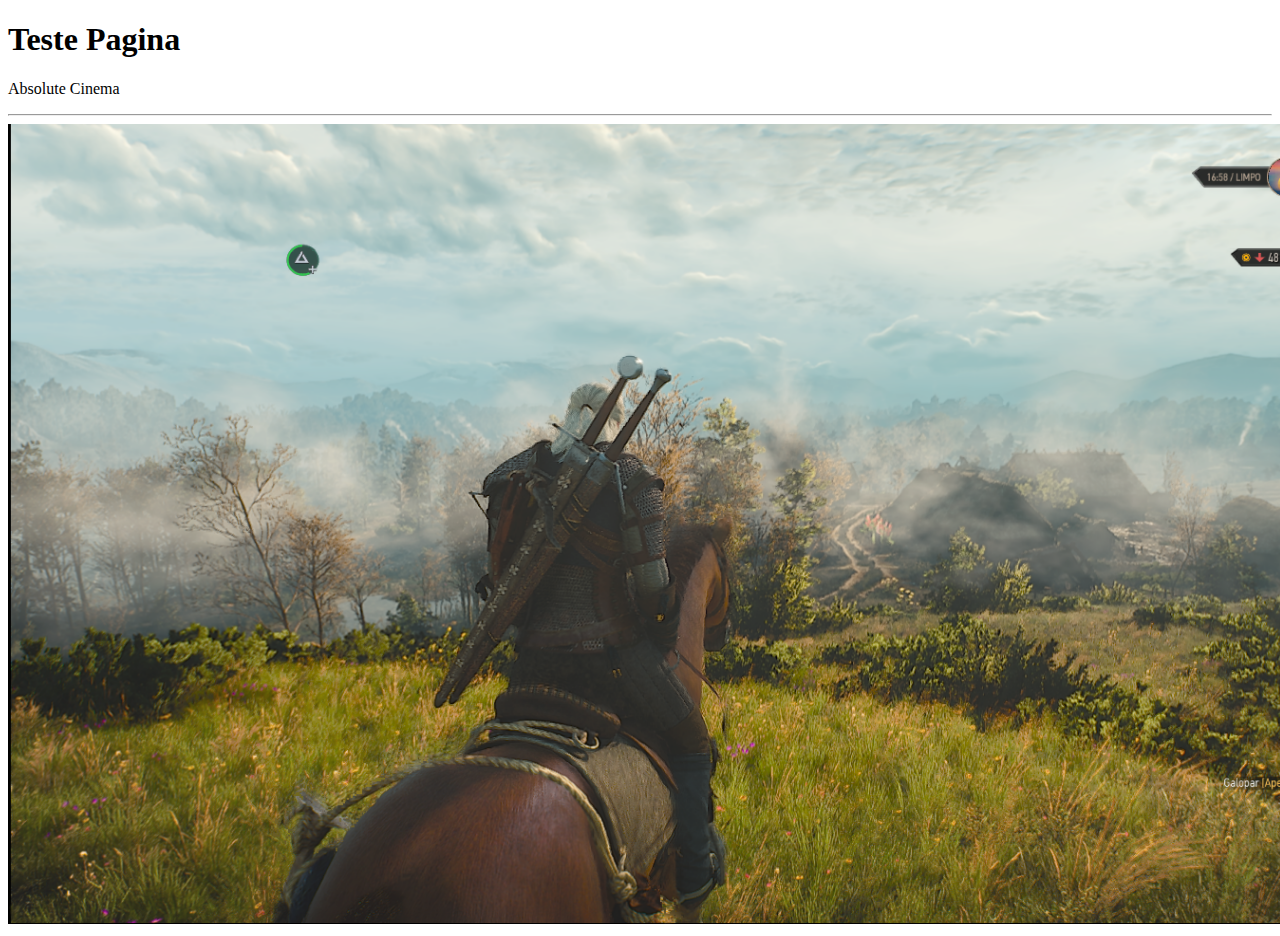
==== HTML/index.html @ ba50a462 "alteraçao Dinamica 2" ====
<!DOCTYPE html>
<html lang="pt-br">
<head>
    <meta charset="UTF-8">
    <meta name="viewport" 
    content="width=device-width, initial-scale=1.0">
    <link rel="shortcut icon" type="image/x-icon" href="../imagens/icon.ico">
    
    <title>Teste Pagina</title>
</head>
<body>

<h1>Teste Pagina</h1>
<p>Absolute Cinema</p>
<hr>
<img src= "../imagens/imagem2.png" width = "1500" height = "800">
</body>
</html>
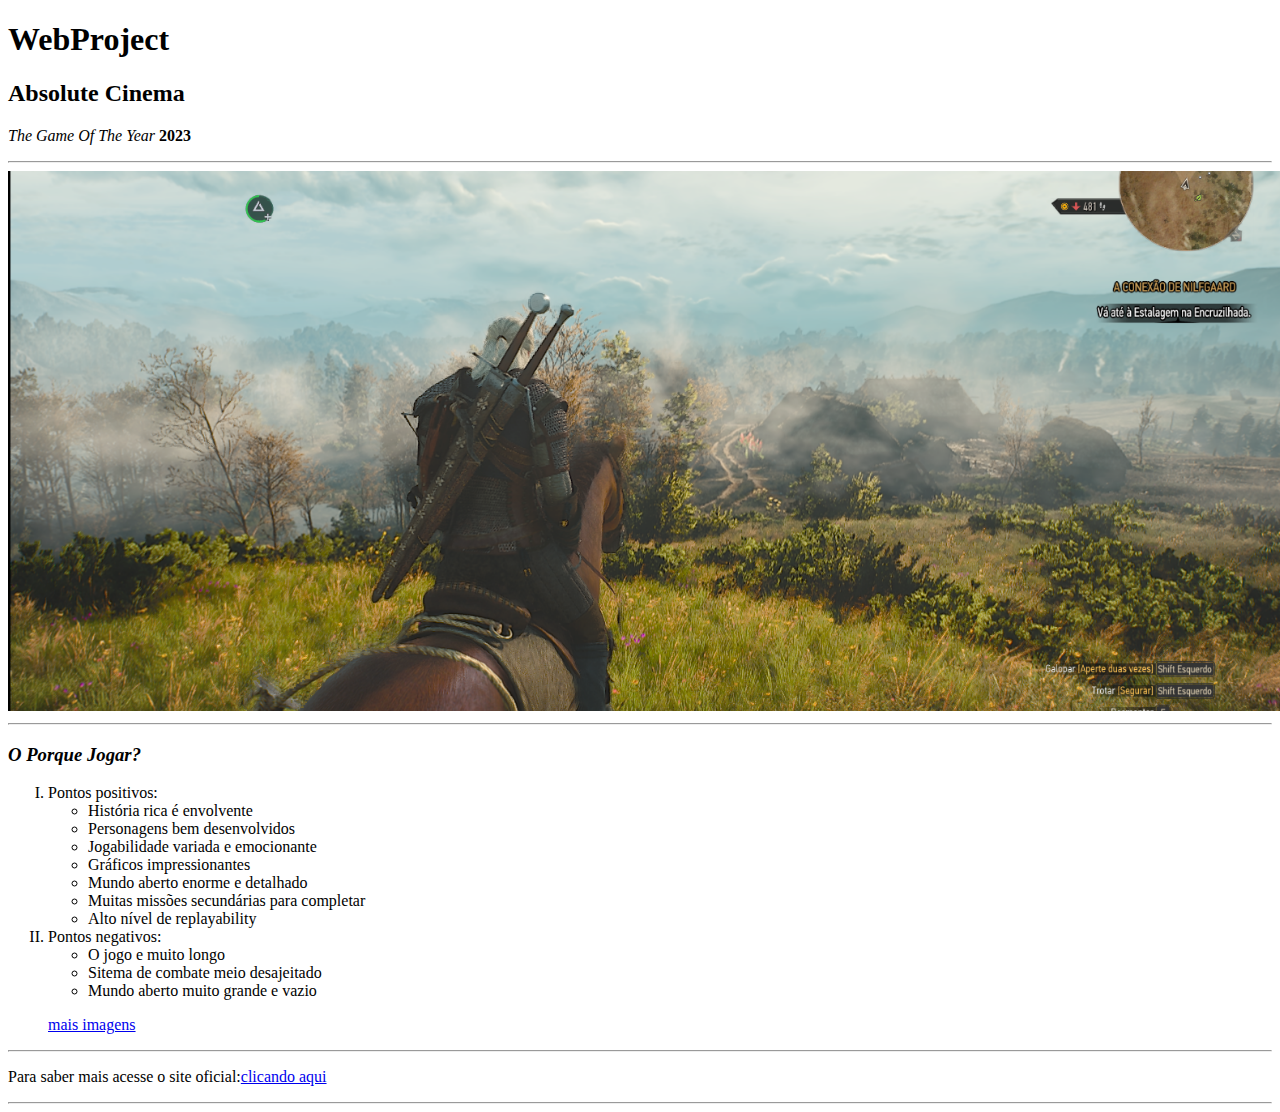
==== commit a57b37b8: "codigo com o com as provaveis priximas 5 atividades" ====
--- a/HTML/index.html
+++ b/HTML/index.html
@@ -6,13 +6,47 @@
     content="width=device-width, initial-scale=1.0">
     <link rel="shortcut icon" type="image/x-icon" href="../imagens/icon.ico">
     
-    <title>Teste Pagina</title>
+    <title>WebProject</title>
+    <style>
+        .img{
+            width: 100vw;
+            height: 60vh;
+            object-fit: cover;
+        }
+    </style>
 </head>
 <body>
 
-<h1>Teste Pagina</h1>
-<p>Absolute Cinema</p>
+<h1>WebProject</h1>
+<h2>Absolute Cinema</h2>
+<p><i>The Game Of The Year</i> <b>2023</b></p>
 <hr>
-<img src= "../imagens/imagem2.png" width = "1500" height = "800">
+
+<img src= "../imagens/imagem2.png" class="img">
+<hr>
+<h3><i>O Porque Jogar?</i></h3>
+<ol type = "I">
+    <li>Pontos positivos:</li>
+    <ul type =  "a">
+        <li>História rica é envolvente</li>
+        <li>Personagens bem desenvolvidos</li>
+        <li>Jogabilidade variada e emocionante</li>
+        <li>Gráficos impressionantes</li>
+        <li>Mundo aberto enorme e detalhado</li>
+        <li>Muitas missões secundárias para completar</li>
+        <li>Alto nível de replayability</li> 
+    </ul>
+    <li>Pontos negativos:</li>
+    <ul type="a">
+        <li>O jogo e muito longo</li>
+        <li>Sitema de combate meio desajeitado </li>
+        <li>Mundo aberto muito grande e vazio</li>
+    </ul>
+   <p><a href="pagina2.html">mais imagens</a></p>
+</ol>
+<hr>
+<p>Para saber mais acesse o site oficial:<a href="https://www.thewitcher.com/us/pt-br/witcher3" 
+    target="_blank" rel="nofollow">clicando aqui</a></p>
+<hr>
 </body>
 </html>
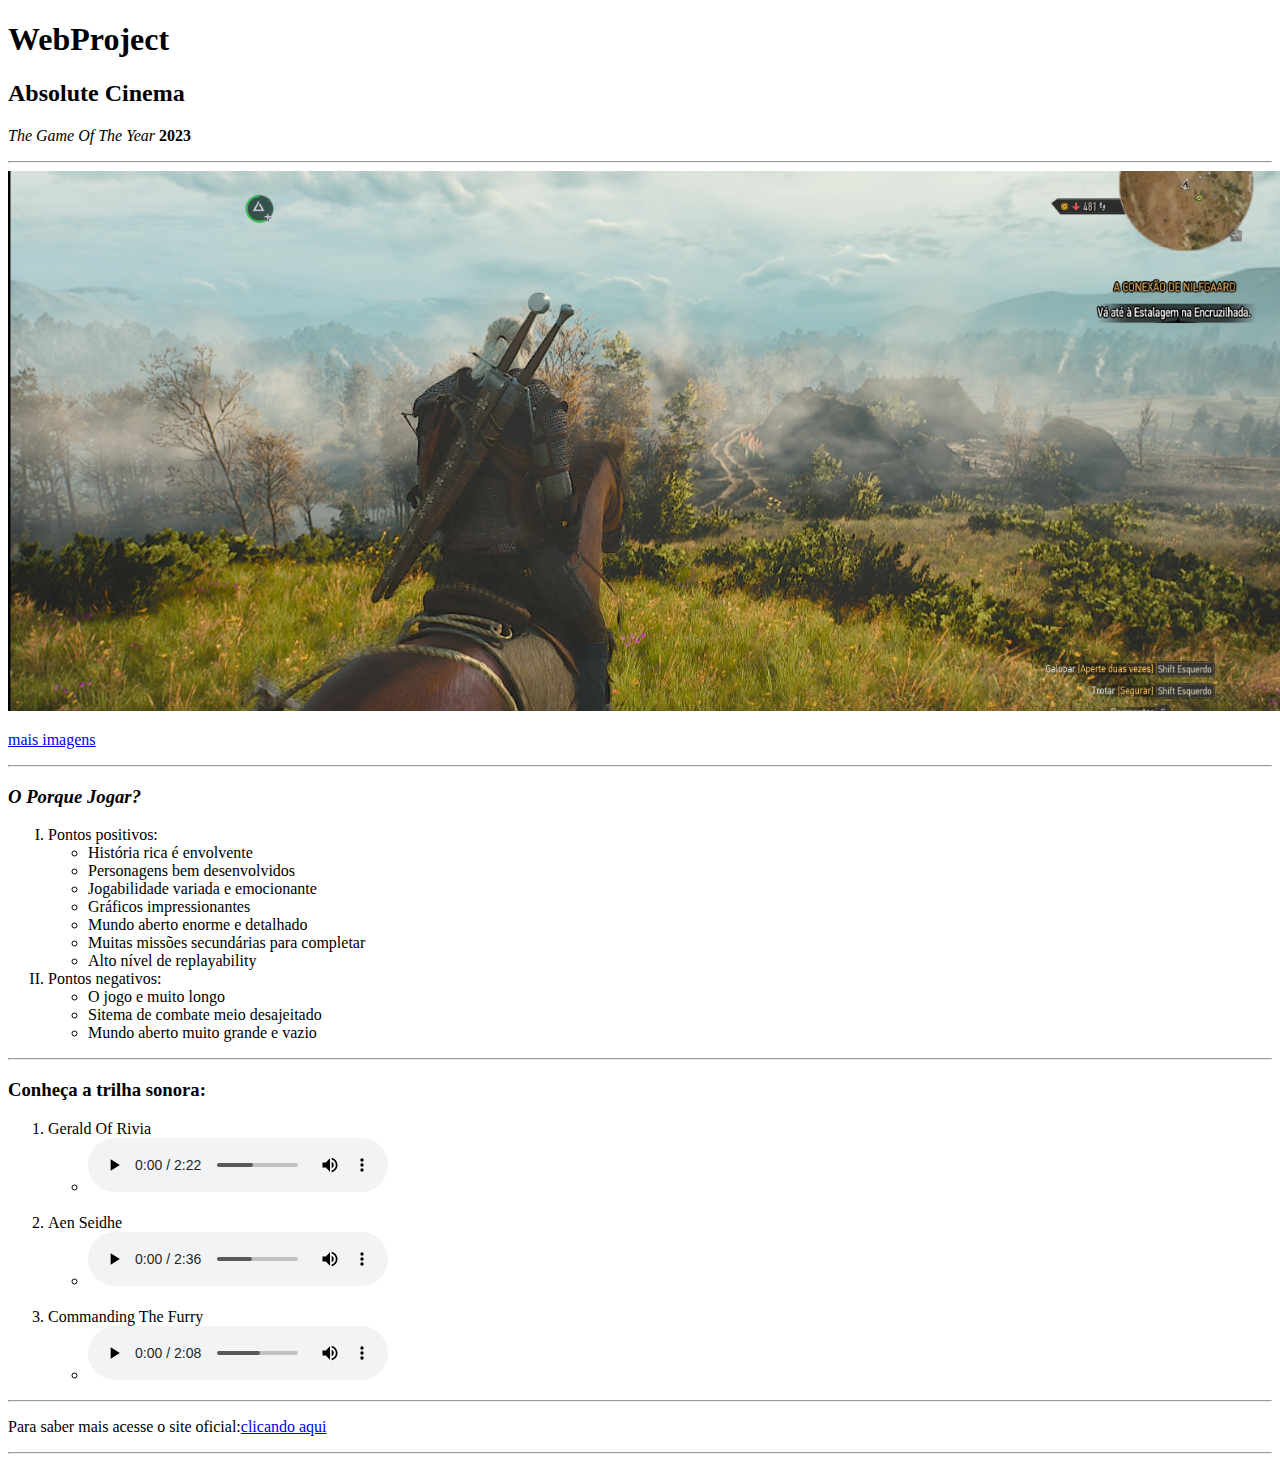
==== commit 80c69bc0: "midia adicionada" ====
--- a/HTML/index.html
+++ b/HTML/index.html
@@ -23,6 +23,7 @@
 <hr>
 
 <img src= "../imagens/imagem2.png" class="img">
+<p><a href="pagina2.html">mais imagens</a></p>
 <hr>
 <h3><i>O Porque Jogar?</i></h3>
 <ol type = "I">
@@ -41,8 +42,26 @@
         <li>O jogo e muito longo</li>
         <li>Sitema de combate meio desajeitado </li>
         <li>Mundo aberto muito grande e vazio</li>
-    </ul>
-   <p><a href="pagina2.html">mais imagens</a></p>
+    </ul>  
+</ol>
+<hr>
+<h3>Conheça a trilha sonora:</h3>
+<ol>
+    <li>Gerald Of Rivia</li>
+        <ul type = "a">
+            <li><audio src="../audio/Geralt of Rivia.mp3" controls autoplay></audio></li>
+        </ul>
+        <br>
+        <li>Aen Seidhe</li>
+        <ul type = "a">
+            <li><audio src="../audio/Aen Seidhe.mp3" controls autoplay></audio></li>
+        </ul>
+        <br>
+        <li>Commanding The Furry</li>
+        <ul type = "a">
+            <li><audio src="../audio/Commanding The Fury.mp3" controls autoplay></audio></li>
+        </li>
+        
 </ol>
 <hr>
 <p>Para saber mais acesse o site oficial:<a href="https://www.thewitcher.com/us/pt-br/witcher3" 
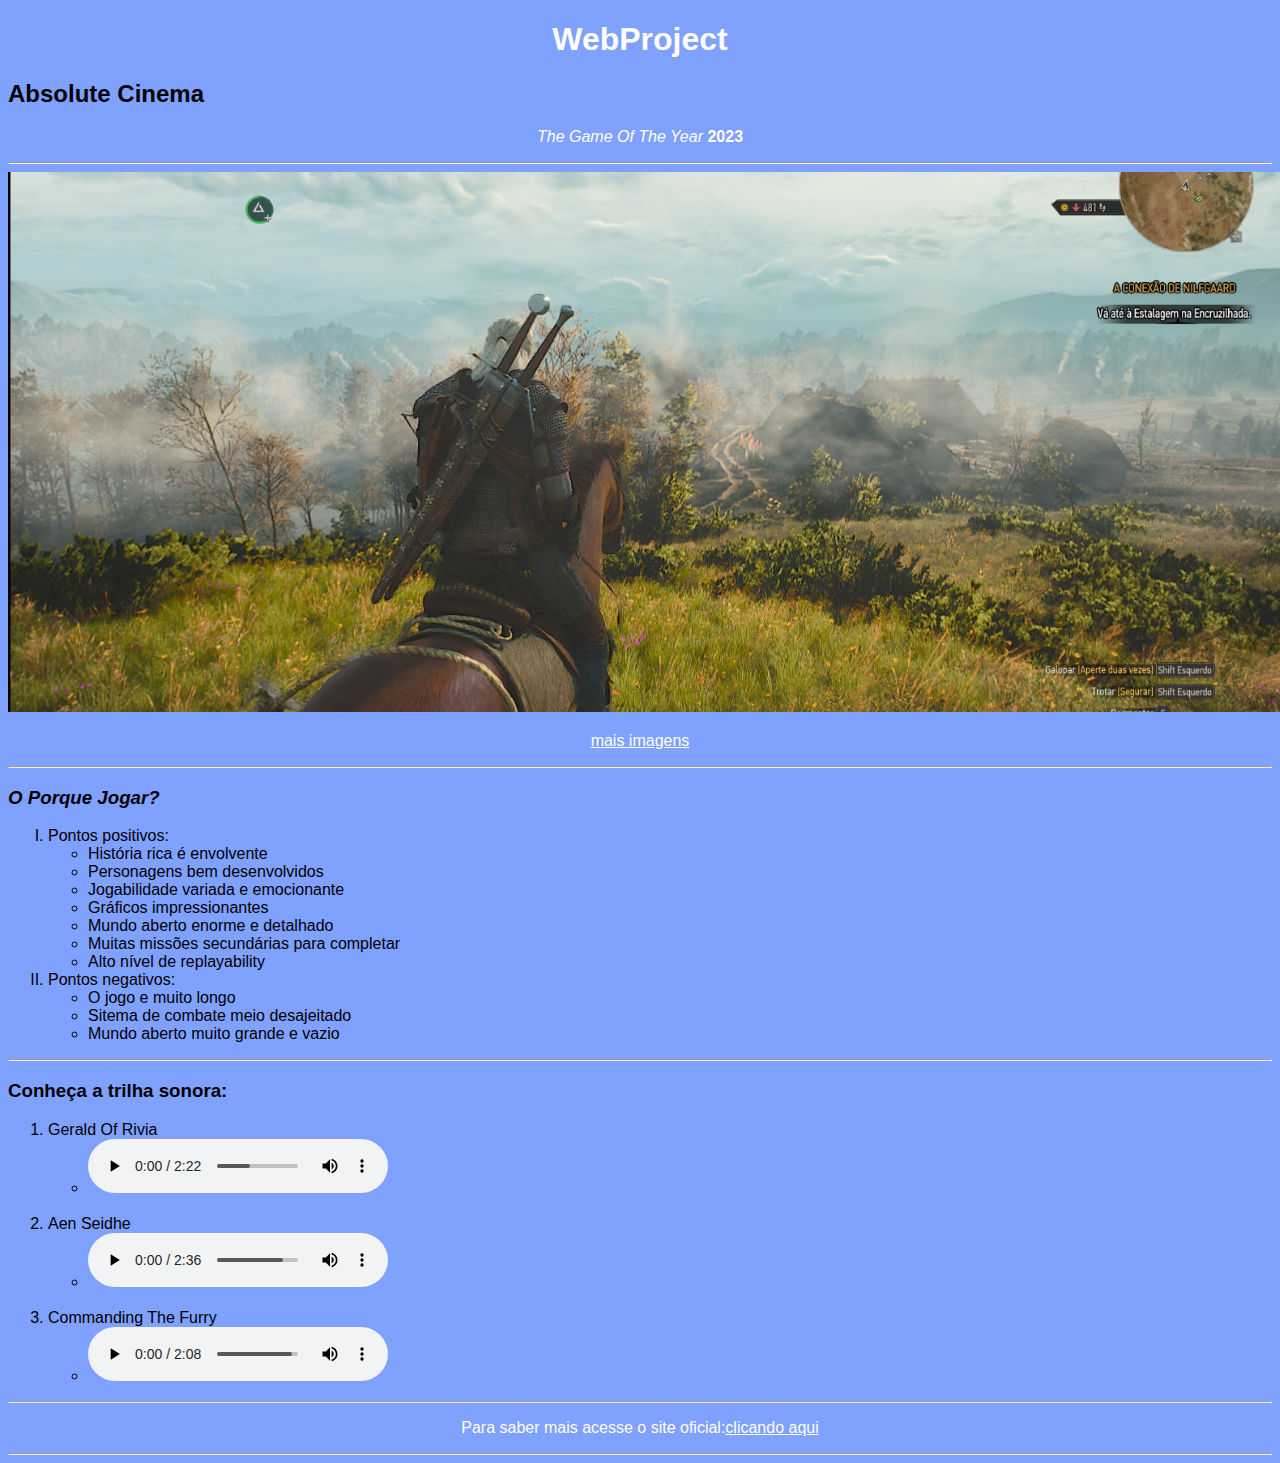
==== commit a16ba964: "video e Css" ====
--- a/HTML/index.html
+++ b/HTML/index.html
@@ -14,8 +14,9 @@
             object-fit: cover;
         }
     </style>
+<link rel="stylesheet" href="index.css">
 </head>
-<body>
+<body >
 
 <h1>WebProject</h1>
 <h2>Absolute Cinema</h2>
--- a/HTML/index.css
+++ b/HTML/index.css
@@ -0,0 +1,18 @@
+@charset "UTF-8";
+
+body {
+    background-color: rgb(127, 161, 255);
+    font-family: Arial, "Helvetica Neue", Helvetica, sans-serif;
+}
+h1 {
+    color: rgb(255, 255, 255);
+    text-align: center;
+}
+p {
+    color: rgb(255, 255, 255);
+    text-align: center;
+}
+a {
+    color: rgb(255, 255, 255);
+    text-align: center;
+}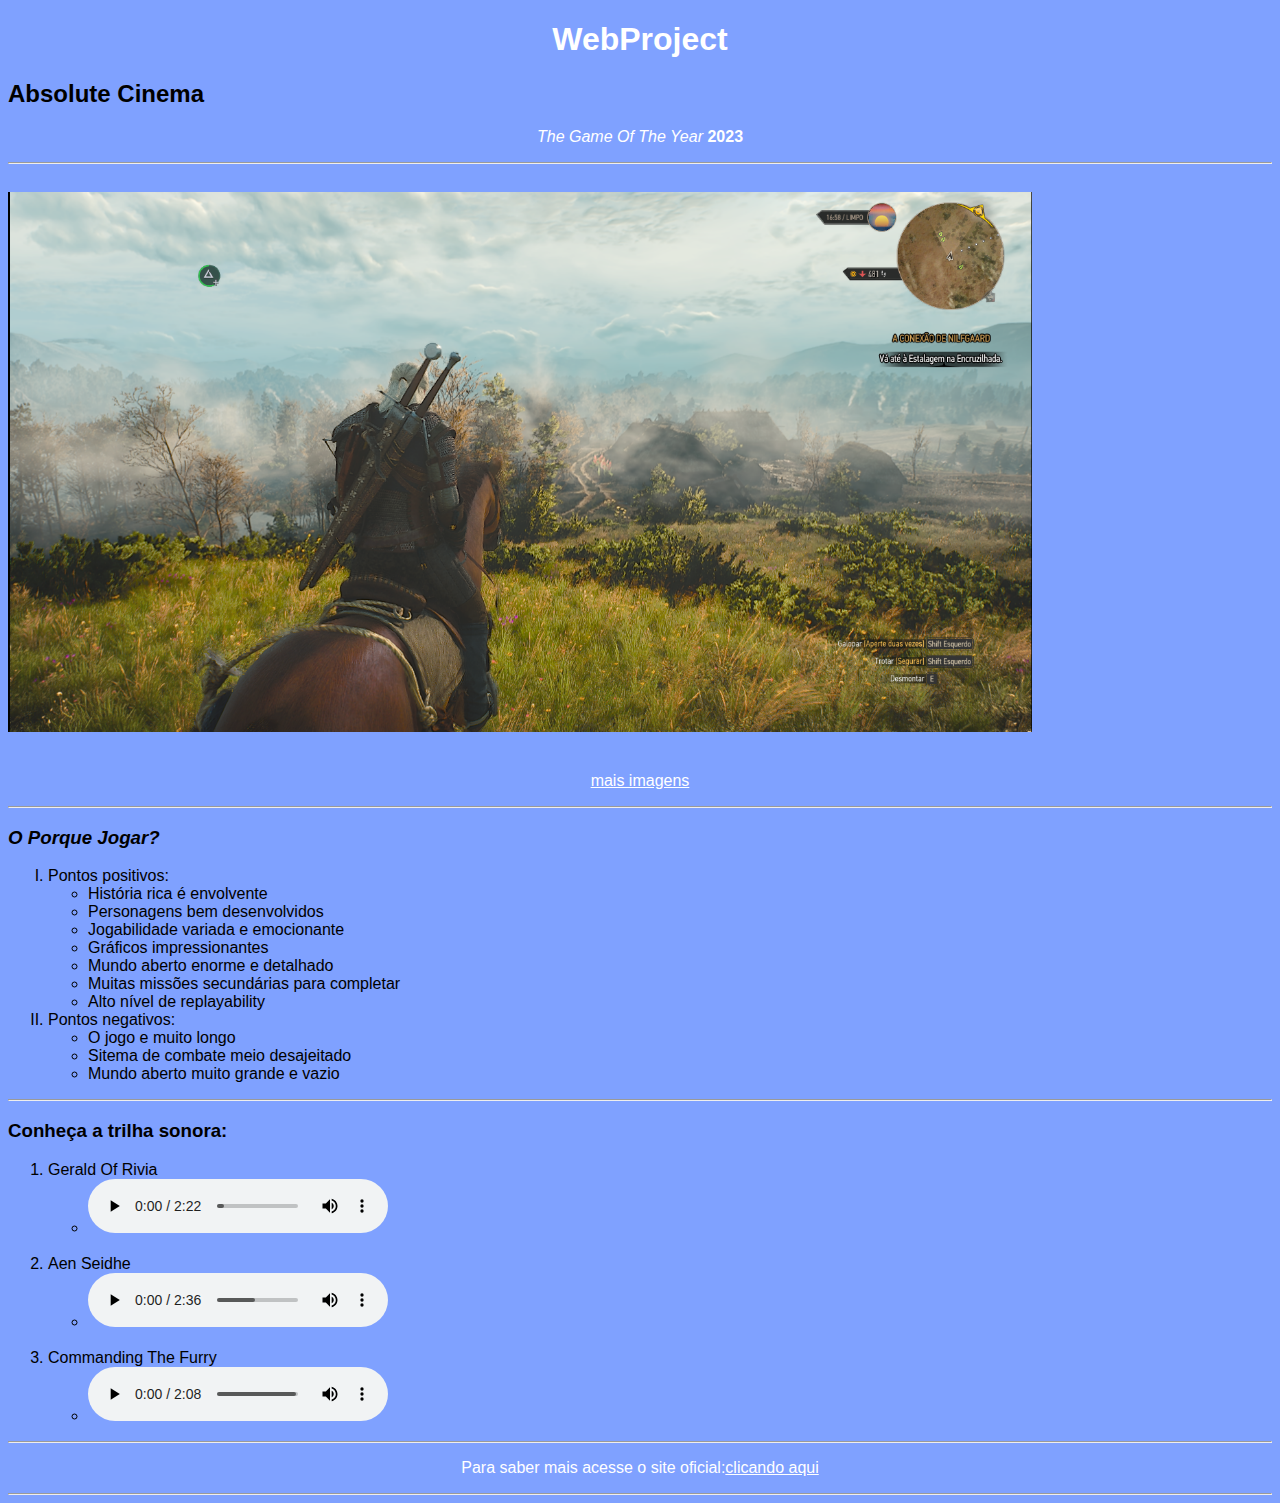
==== commit 1c7b3d83: "centralizando conteudo" ====
--- a/HTML/index.html
+++ b/HTML/index.html
@@ -12,6 +12,7 @@
             width: 100vw;
             height: 60vh;
             object-fit: cover;
+            margin: 0 auto;
         }
     </style>
 <link rel="stylesheet" href="index.css">
--- a/HTML/index.css
+++ b/HTML/index.css
@@ -15,4 +15,23 @@
 a {
     color: rgb(255, 255, 255);
     text-align: center;
+}
+.img-container {
+    width: 100%; /* Garante que o contêiner da imagem ocupe toda a largura da página */
+}
+
+.img {
+    width: 80vw;
+    height: 60vh;
+    object-fit: cover;
+    margin: 20px auto; /* Margem superior e inferior de 20 pixels e centralizar horizontalmente */
+}
+.video-container {
+    width: 70vw;
+    margin: 0 auto;
+}
+video{
+    width: 100%;
+    height: auto;
+    display: block;
 }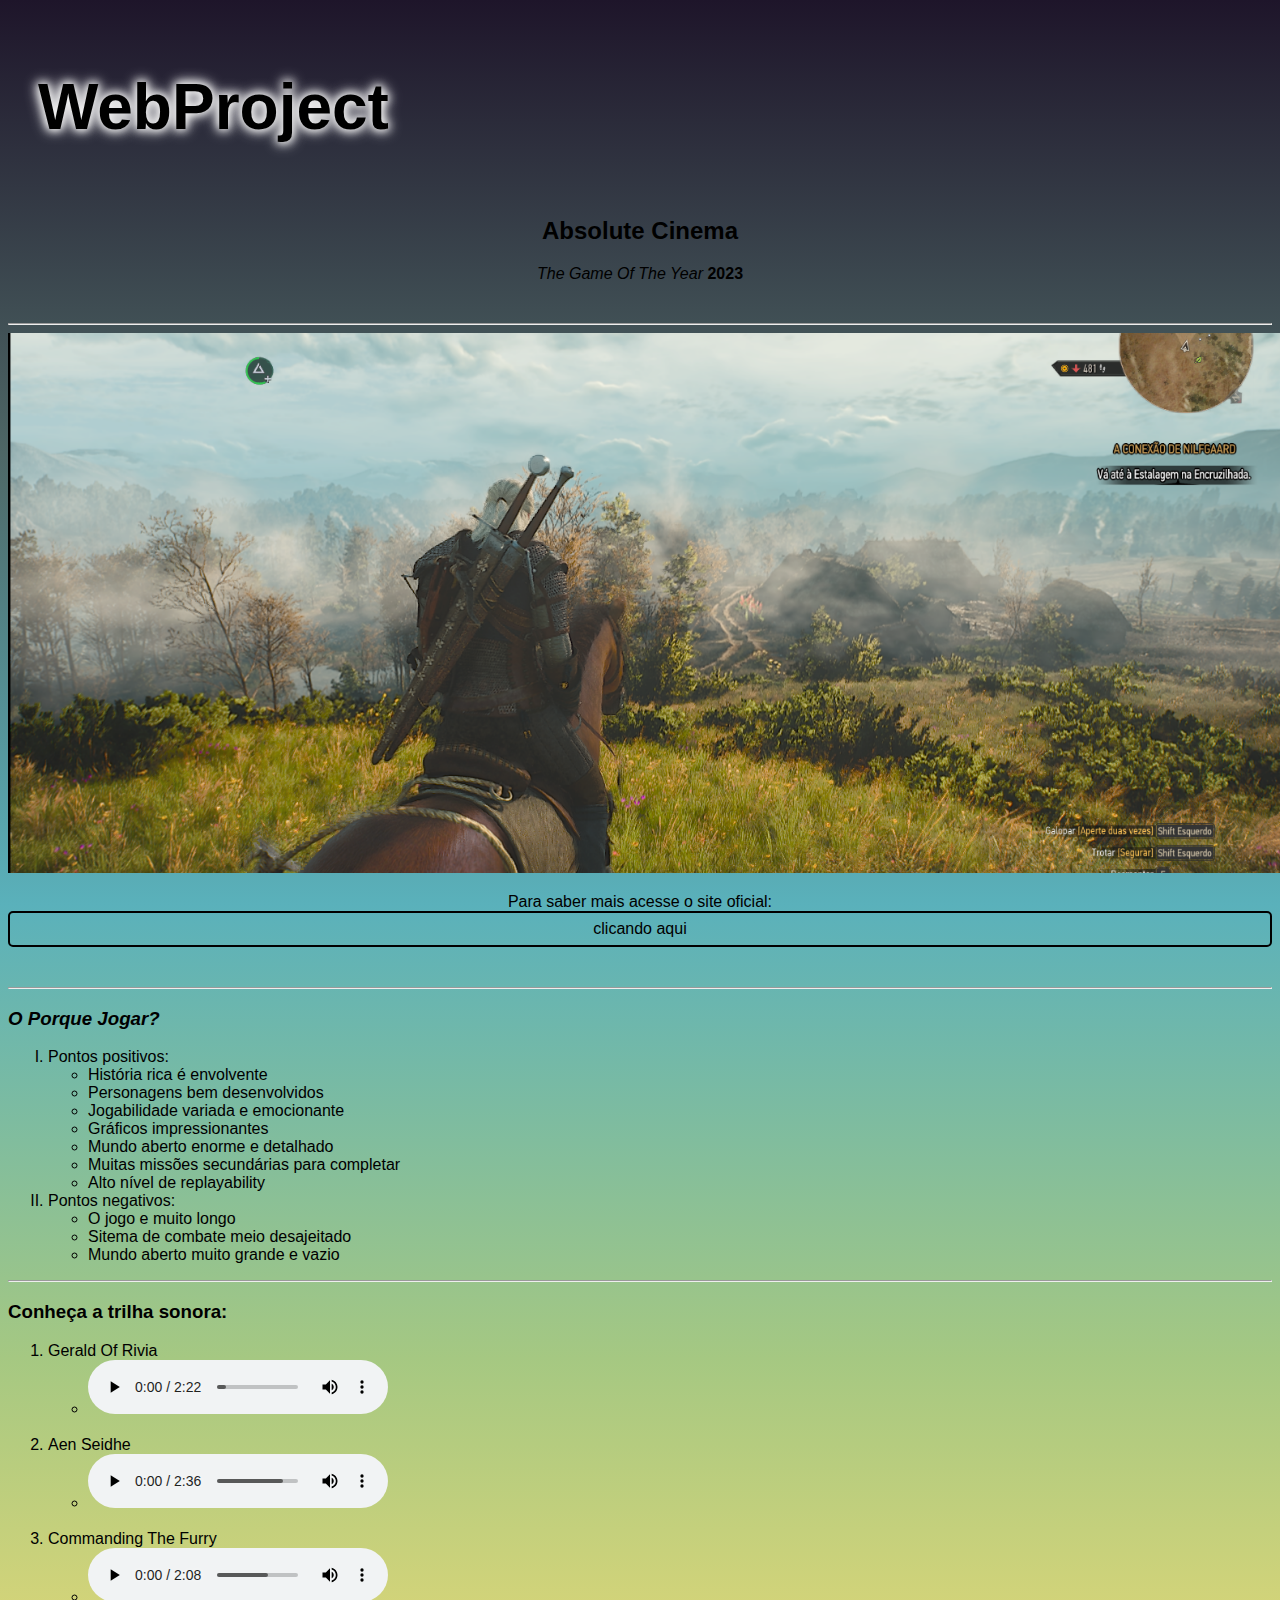
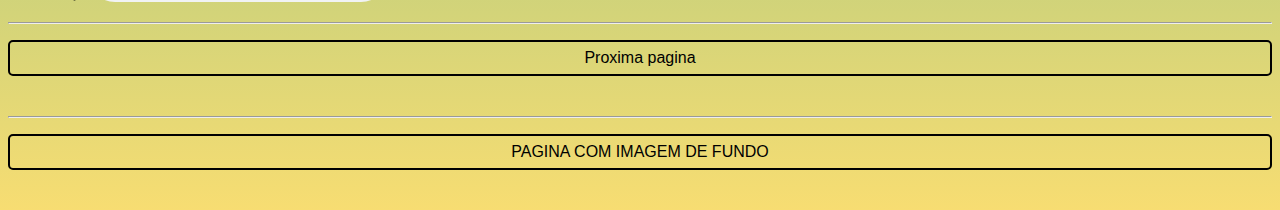
==== commit faf8b1da: "inserir a miagem de fundo em uma pagina extra pois nao sei se havera necessidade de usar" ====
--- a/HTML/index.html
+++ b/HTML/index.html
@@ -19,13 +19,14 @@
 </head>
 <body >
 
-<h1>WebProject</h1>
+<h1 class="titulo">WebProject</h1>
 <h2>Absolute Cinema</h2>
 <p><i>The Game Of The Year</i> <b>2023</b></p>
 <hr>
 
 <img src= "../imagens/imagem2.png" class="img">
-<p><a href="pagina2.html">mais imagens</a></p>
+<p>Para saber mais acesse o site oficial:<a href="https://www.thewitcher.com/us/pt-br/witcher3" 
+    target="_blank" rel="nofollow">clicando aqui</a></p>
 <hr>
 <h3><i>O Porque Jogar?</i></h3>
 <ol type = "I">
@@ -66,8 +67,8 @@
         
 </ol>
 <hr>
-<p>Para saber mais acesse o site oficial:<a href="https://www.thewitcher.com/us/pt-br/witcher3" 
-    target="_blank" rel="nofollow">clicando aqui</a></p>
+<p><a href="pagina2.html">Proxima pagina</a></p>
 <hr>
+<p><a href="pagina3.html">PAGINA COM IMAGEM DE FUNDO</a></p>
 </body>
 </html>
--- a/HTML/index.css
+++ b/HTML/index.css
@@ -1,37 +1,96 @@
 @charset "UTF-8";
 
 body {
-    background-color: rgb(127, 161, 255);
-    font-family: Arial, "Helvetica Neue", Helvetica, sans-serif;
+    background-image: linear-gradient(to bottom, #1E152A,#4E6766,#5AB1BB,#A5C882, #F7DD72);
+    font-family: Arial, 'Helvetica Neue', Helvetica, sans-serif;
+}
+.titulo {
+    position: relative;
+    top: -30px; 
+    left: 30px;
+    text-shadow: 0px 0px 8px whitesmoke,
+    0px 0px 12px whitesmoke,
+    0px 0px 16px whitesmoke;
+    text-align: left;
+    margin-top: 100px;
+    font-size: 4rem;
+    
 }
 h1 {
-    color: rgb(255, 255, 255);
+    
+    text-shadow: 0px 0px 8px #4E6766,
+    0px 0px 12px #4E6766,
+    0px 0px 16px #4E6766;
     text-align: center;
+    margin-top: 100px;
+    font-size: 3rem;
+    
+}
+.nome-jogo {
+   
+    text-shadow: 0px 0px 8px #5AB1BB,
+    0px 0px 12px #5AB1BB,
+    0px 0px 16px #5AB1BB;
+    text-align: center;
+    margin-top: 100px;
+   
+    
 }
 p {
-    color: rgb(255, 255, 255);
     text-align: center;
+    margin-bottom: 40px;
 }
-a {
-    color: rgb(255, 255, 255);
+ a {
+    text-decoration: none;
+    color: black;
+    padding: 7px 20px;
+    border: 2px solid black;
+    border-radius: 5px;
+    display: block;
+    margin: 0 auto;
+}
+h2 {
     text-align: center;
+    margin-top: 40px;
 }
+
+    
+
 .img-container {
     width: 100%; /* Garante que o contêiner da imagem ocupe toda a largura da página */
 }
 
-.img {
+img {
     width: 80vw;
     height: 60vh;
     object-fit: cover;
     margin: 20px auto; /* Margem superior e inferior de 20 pixels e centralizar horizontalmente */
 }
-.video-container {
-    width: 70vw;
+video {
+    display: block;
     margin: 0 auto;
 }
-video{
-    width: 100%;
-    height: auto;
-    display: block;
+.carousel-arrow {
+    position: absolute;
+    top: 50%;
+    transform: translateY(-50%);
+    width: 40px;
+    height: 40px;
+    background-color: rgba(0, 0, 0, 0.5);
+    color: white;
+    border: none;
+    border-radius: 50%;
+    cursor: pointer;
+}
+
+.carousel-arrow:focus {
+    outline: none;
+}
+
+.carousel-arrow-prev {
+    left: 20px;
+}
+
+.carousel-arrow-next {
+    right: 20px;
 }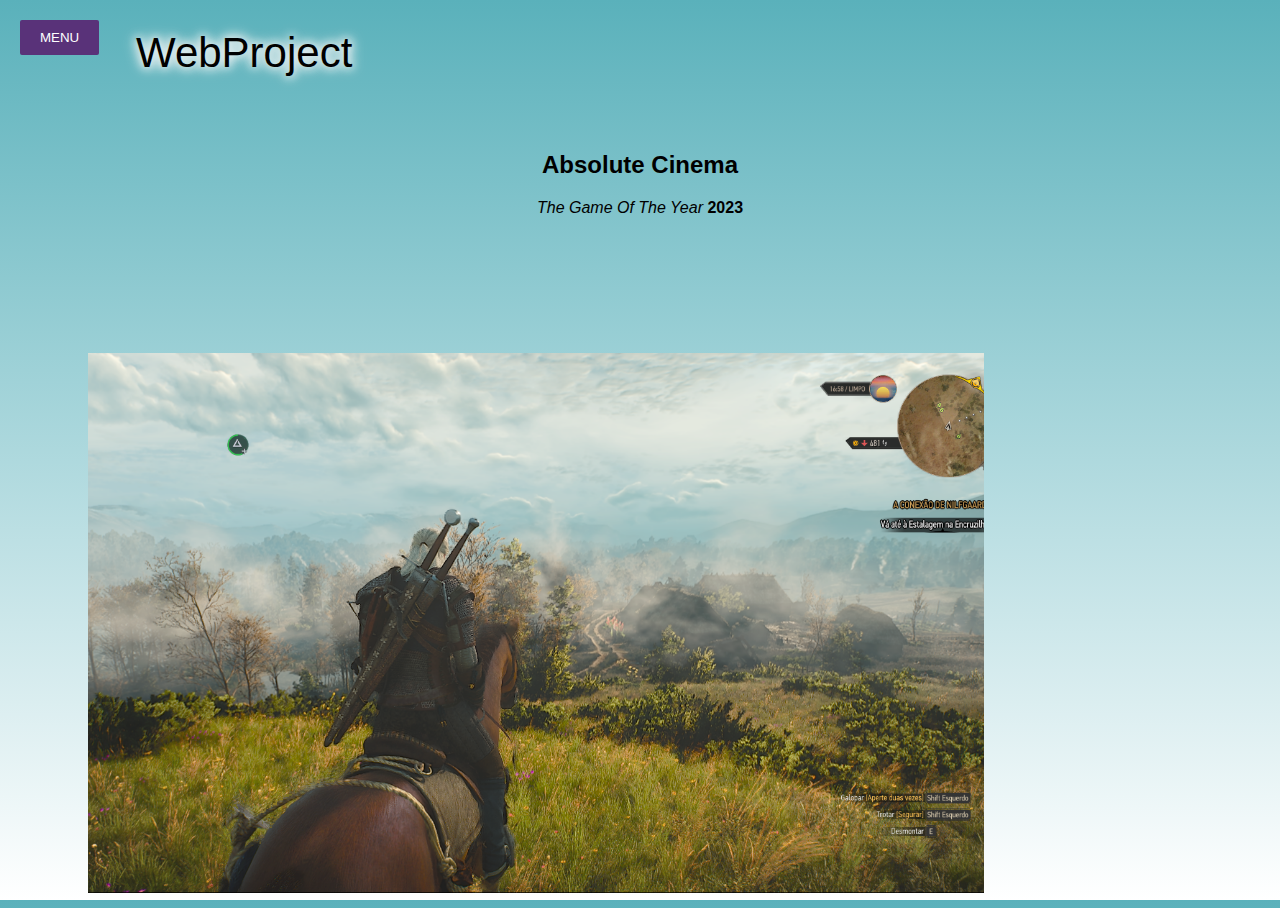
==== commit 92a255d7: "adicionado tela de login ao menu e tabela" ====
--- a/HTML/index.html
+++ b/HTML/index.html
@@ -1,74 +1,114 @@
 <!DOCTYPE html>
 <html lang="pt-br">
 <head>
-    <meta charset="UTF-8">
-    <meta name="viewport" 
-    content="width=device-width, initial-scale=1.0">
-    <link rel="shortcut icon" type="image/x-icon" href="../imagens/icon.ico">
-    
-    <title>WebProject</title>
-    <style>
-        .img{
-            width: 100vw;
-            height: 60vh;
-            object-fit: cover;
-            margin: 0 auto;
-        }
-    </style>
-<link rel="stylesheet" href="index.css">
+  <meta charset="UTF-8">
+  <meta name="viewport" content="width=device-width, initial-scale=1.0">
+  <title>Document</title>
+  <link rel="stylesheet" href="../CSS/index.css">
+  <link rel="stylesheet" href="../CSS/teste.css">
+
 </head>
-<body >
+<body>
+  <header></header>
+   <div id="st-container" class="st-container">
+    <!-- Sidebar -->
+    <nav class="st-menu st-effect-12" id="menu-12">
+      <h2 class="icon icon-stack">WebProject</h2>
+      <ul>
+        <li><a class="icon icon-data" href="index.html">HOME</a></li>
+        <li><a class="icon icon-location" href="pagina2.html">Imagens</a></a></li>
+        <li><a class="icon icon-study"href="pagina3.html">Sobre</a></li>
+        <li><a class="icon icon-photo" href="#">Suporte</a></li>
+        <li><a class="icon icon-wallet" href="#">Credits</a></li>
+        <li><a class="icon icon-wallet" href="#">Espaço Desenvolvedor</a></li>
+      </ul>
+    </nav>
 
-<h1 class="titulo">WebProject</h1>
-<h2>Absolute Cinema</h2>
-<p><i>The Game Of The Year</i> <b>2023</b></p>
-<hr>
+    <!-- Main Content -->
+    <div class="st-pusher">
+      <div class="st-content">
+        <div class="st-content-inner">
+          <header class="codrops-header">
+            <h1 class="titulo">WebProject</h1>
+            <h2>Absolute Cinema</h2>
+            <p><i>The Game Of The Year</i> <b>2023</b></p> 
+          </header>
 
-<img src= "../imagens/imagem2.png" class="img">
-<p>Para saber mais acesse o site oficial:<a href="https://www.thewitcher.com/us/pt-br/witcher3" 
-    target="_blank" rel="nofollow">clicando aqui</a></p>
-<hr>
-<h3><i>O Porque Jogar?</i></h3>
-<ol type = "I">
-    <li>Pontos positivos:</li>
-    <ul type =  "a">
-        <li>História rica é envolvente</li>
-        <li>Personagens bem desenvolvidos</li>
-        <li>Jogabilidade variada e emocionante</li>
-        <li>Gráficos impressionantes</li>
-        <li>Mundo aberto enorme e detalhado</li>
-        <li>Muitas missões secundárias para completar</li>
-        <li>Alto nível de replayability</li> 
-    </ul>
-    <li>Pontos negativos:</li>
-    <ul type="a">
-        <li>O jogo e muito longo</li>
-        <li>Sitema de combate meio desajeitado </li>
-        <li>Mundo aberto muito grande e vazio</li>
-    </ul>  
-</ol>
-<hr>
-<h3>Conheça a trilha sonora:</h3>
-<ol>
-    <li>Gerald Of Rivia</li>
-        <ul type = "a">
-            <li><audio src="../audio/Geralt of Rivia.mp3" controls autoplay></audio></li>
-        </ul>
-        <br>
-        <li>Aen Seidhe</li>
-        <ul type = "a">
-            <li><audio src="../audio/Aen Seidhe.mp3" controls autoplay></audio></li>
-        </ul>
-        <br>
-        <li>Commanding The Furry</li>
-        <ul type = "a">
-            <li><audio src="../audio/Commanding The Fury.mp3" controls autoplay></audio></li>
-        </li>
-        
-</ol>
-<hr>
-<p><a href="pagina2.html">Proxima pagina</a></p>
-<hr>
-<p><a href="pagina3.html">PAGINA COM IMAGEM DE FUNDO</a></p>
+          <button id="st-trigger-effects" data-effect="st-effect-12">Menu</button> <!-- Botão movido aqui -->
+          
+          <div class="main clearfix">
+
+              <img src= "../imagens/imagem2.png" class="img">
+                <p>Para saber mais acesse o site oficial:<a href="https://www.thewitcher.com/us/pt-br/witcher3" 
+                    target="_blank" rel="nofollow">clicando aqui</a></p>
+                <hr>
+                <h3><i>O Porque Jogar?</i></h3>
+                <ol type = "I">
+                    <li>Pontos positivos:</li>
+                    <ul type =  "a">
+                        <li>História rica é envolvente</li>
+                        <li>Personagens bem desenvolvidos</li>
+                        <li>Jogabilidade variada e emocionante</li>
+                        <li>Gráficos impressionantes</li>
+                        <li>Mundo aberto enorme e detalhado</li>
+                        <li>Muitas missões secundárias para completar</li>
+                        <li>Alto nível de replayability</li> 
+                    </ul>
+                    <li>Pontos negativos:</li>
+                    <ul type="a">
+                        <li>O jogo e muito longo</li>
+                        <li>Sitema de combate meio desajeitado </li>
+                        <li>Mundo aberto muito grande e vazio</li>
+                    </ul>  
+                </ol>
+                <hr>
+                <h3>Conheça a trilha sonora:</h3>
+                <ol>
+                    <li>Gerald Of Rivia</li>
+                        <ul type = "a">
+                            <li><audio src="../audio/Geralt of Rivia.mp3" controls autoplay></audio></li>
+                        </ul>
+                        <br>
+                        <li>Aen Seidhe</li>
+                        <ul type = "a">
+                            <li><audio src="../audio/Aen Seidhe.mp3" controls autoplay></audio></li>
+                        </ul>
+                        <br>
+                        <li>Commanding The Furry</li>
+                        <ul type = "a">
+                            <li><audio src="../audio/Commanding The Fury.mp3" controls autoplay></audio></li>
+                        </li>
+                        
+                </ol>
+                <hr>
+                <table>
+                  <tr>
+                    <th>Nome</th>
+                    <th>idade</th>
+                    <th>Papel/th>
+                  </tr>
+                  <tr>
+                    <td>John Doe</td>
+                    <td>30</td>
+                    <td>Software Engineer</td>
+                  </tr>
+                  <tr>
+                    <td>Jane Doe</td>
+                    <td>25</td>
+                    <td>Marketing Manager</td>
+                  </tr>
+                </table>
+                <p><a href="pagina2.html">Proxima pagina</a></p>
+                <hr>
+                <p><a href="pagina3.html">PAGINA COM IMAGEM DE FUNDO</a></p>
+            
+          </div>
+        </div>
+      </div>
+    </div>
+  </div>
+
+  <!-- Scripts -->
+  <script src="../js/teste.js" type="text/javascript"></script>
 </body>
 </html>
--- a/CSS/index.css
+++ b/CSS/index.css
@@ -0,0 +1,114 @@
+@charset "UTF-8";
+
+body {
+    background-image: linear-gradient(to bottom,#5AB1BB,white);
+    font-family: Arial, 'Helvetica Neue', Helvetica, sans-serif;
+}
+.titulo {
+    position: relative;
+    top: -30px; 
+    left: 80px;
+    text-shadow: 0px 0px 8px whitesmoke,
+    0px 0px 12px whitesmoke,
+    0px 0px 16px whitesmoke;
+    text-align: left;
+    margin-top: 100px;
+    font-size: 4rem;
+    
+}
+h1 {
+    
+    text-shadow: 0px 0px 8px #4E6766,
+    0px 0px 12px #4E6766,
+    0px 0px 16px #4E6766;
+    text-align: center;
+    margin-top: 100px;
+    font-size: 3rem;
+    
+}
+.nome-jogo {
+   
+    text-shadow: 0px 0px 8px #5AB1BB,
+    0px 0px 12px #5AB1BB,
+    0px 0px 16px #5AB1BB;
+    text-align: center;
+    margin-top: 100px;
+   
+    
+}
+p {
+    text-align: center;
+    margin-bottom: 40px;
+}
+ a {
+    text-decoration: none;
+    color: black;
+    padding: 7px 20px;
+    border: 2px solid black;
+    border-radius: 5px;
+    display: block;
+    margin: 0 auto;
+}
+h2 {
+    text-align: center;
+    margin-top: 40px;
+}
+
+    
+
+.img-container {
+    width: 100%; /* Garante que o contêiner da imagem ocupe toda a largura da página */
+}
+
+img {
+    width: 70vw;
+    height: 60vh;
+    object-fit: cover;
+    margin: 0 auto; /* Margem superior e inferior de 20 pixels e centralizar horizontalmente */
+}
+video {
+    display: block;
+    margin: 0 auto;
+}
+.carousel-arrow {
+    position: absolute;
+    top: 50%;
+    transform: translateY(-50%);
+    width: 40px;
+    height: 40px;
+    background-color: rgba(0, 0, 0, 0.5);
+    color: white;
+    border: none;
+    border-radius: 50%;
+    cursor: pointer;
+}
+
+.carousel-arrow:focus {
+    outline: none;
+}
+
+.carousel-arrow-prev {
+    left: 20px;
+}
+
+.carousel-arrow-next {
+    right: 20px;
+}
+table {
+    border-collapse: collapse;
+    width: 100%;
+  }
+  
+  th, td {
+    border: 1px solid #ddd;
+    padding: 10px;
+    text-align: left;
+  }
+  
+  th {
+    background-color: #f0f0f0;
+  }
+  
+  tr:nth-child(even) {
+    background-color: #f2f2f2;
+  }--- a/CSS/teste.css
+++ b/CSS/teste.css
@@ -0,0 +1,331 @@
+*,
+*::after,
+*::before {
+	box-sizing: content-box;
+}
+
+html,
+body,
+.st-container,
+.st-pusher,
+.st-content {
+	height: 100%;
+}
+
+.st-content {
+	overflow-y: scroll;
+
+	position: relative;
+}
+
+.st-container {
+	overflow: hidden;
+	position: relative;
+}
+
+.st-pusher {
+	left: 0;
+	z-index: 99;
+	position: relative;
+	transition: transform 0.5s;
+}
+
+.st-pusher::after {
+	position: absolute;
+	top: 0;
+	right: 0;
+	width: 0;
+	height: 0;
+	background: rgba(0,0,0,0.2);
+	content: '';
+	opacity: 0;
+	transition: opacity 0.5s, width 0.1s 0.5s, height 0.1s 0.5s;
+}
+
+.st-menu-open .st-pusher::after {
+	width: 100%;
+	height: 100%;
+	opacity: 1;
+}
+
+.st-menu {
+	position: absolute;
+	top: 0;
+	left: 0;
+	z-index: 100;
+	visibility: hidden;
+	width: 300px;
+	height: 100%;
+	background: #6c48a7;
+	transition: all 0.5s;
+}
+
+.st-menu::after {
+	position: absolute;
+	top: 0;
+	right: 0;
+	width: 100%;
+	height: 100%;
+	background: rgba(0,0,0,0.2);
+	content: '';
+	opacity: 1;
+	transition: opacity 0.5s;
+}
+
+.st-menu-open .st-menu::after {
+	width: 0;
+	height: 0; 
+	opacity: 0;
+}
+
+.st-menu ul {
+	margin: 0;
+	padding: 0;
+	list-style: none;
+}
+
+.st-menu h2 {
+	margin: 0;
+	padding: 1em;
+	color: rgba(0,0,0,0.4);
+	text-shadow: 0 0 1px rgba(0,0,0,0.1);
+	font-weight: 300;
+	font-size: 2em;
+}
+
+.st-menu ul li a {
+	display: block;
+	padding: 1em 1.2em;
+	outline: none;
+	box-shadow: inset 0 -1px rgba(0,0,0,0.2);
+	color: #e1e0f3;
+	text-transform: uppercase;
+	text-shadow: 0 0 1px rgba(255,255,255,0.1);
+	letter-spacing: 1px;
+	font-weight: 400;
+	transition: background 0.3s, box-shadow 0.3s;
+}
+
+.st-menu ul li:first-child a {
+	box-shadow: inset 0 -1px rgba(0,0,0,0.2), inset 0 1px rgba(0,0,0,0.2);
+}
+
+.st-menu ul li a:hover {
+	background: rgba(0,0,0,0.2);
+	box-shadow: inset 0 -1px rgba(0,0,0,0);
+	color: #fff;
+}
+
+.st-effect-12.st-container {
+	perspective: 1500px;
+}
+
+.st-effect-12 .st-pusher {
+	transform-origin: 100% 50%;
+	transform-style: preserve-3d;
+}
+
+.st-effect-12.st-menu-open .st-pusher {
+	transform: rotateY(-10deg);
+}
+
+.st-effect-12.st-menu {
+	opacity: 1;
+	transform: translate3d(-100%, 0, 0);
+}
+
+.st-effect-12.st-menu-open .st-effect-12.st-menu {
+	visibility: visible;
+	transition: transform 0.5s;
+	transform: translate3d(0, 0, 0);
+}
+
+.st-effect-12.st-menu::after {
+	display: none;
+}
+
+.no-csstransforms3d .st-pusher,
+.no-js .st-pusher {
+	padding-left: 300px;
+}
+
+
+a {
+	text-decoration: none;
+	color: #48a770;
+	outline: none;
+}
+
+a:hover, a:focus {
+	color: #2c774b;
+}
+
+.clearfix:before,
+.clearfix:after {
+	display: table;
+	content: " ";
+}
+
+.clearfix:after {
+	clear: both;
+}
+
+.codrops-header,
+.codrops-top {
+	font-family: 'Lato', Arial, sans-serif;
+}
+
+.codrops-header {
+	margin: 0 auto 3em;
+	padding: 3em;
+	text-align: center;
+}
+
+.codrops-header h1 {
+	margin: 0;
+	font-weight: 300;
+	font-size: 2.625em;
+	line-height: 1.3;
+}
+
+.codrops-header span {
+	display: block;
+	padding: 0 0 0.6em 0.1em;
+	font-size: 60%;
+	color: #aca89a;
+}
+
+.codrops-top {
+	width: 100%;
+	text-transform: uppercase;
+	font-size: 0.69em;
+	line-height: 2.2;
+	font-weight: 400;
+	background: rgba(20, 2, 2, 0.3);
+}
+
+.codrops-top a {
+	display: inline-block;
+	padding: 0 1em;
+	text-decoration: none;
+	letter-spacing: 0.1em;
+}
+
+.codrops-top a:hover {
+	background: rgba(255, 255, 255, 0.4);
+	color: #333333;
+}
+
+.codrops-top span.right {
+	float: right;
+}
+
+.codrops-top span.right a {
+	display: block;
+	float: left;
+}
+
+.codrops-icon:before {
+	margin: 0 4px;
+	text-transform: none;
+	font-weight: normal;
+	font-style: normal;
+	font-variant: normal;
+	font-family: 'codropsicons';
+	line-height: 1;
+	speak: none;
+	-webkit-font-smoothing: antialiased;
+}
+
+.codrops-icon-drop:before {
+	content: "\e001";
+}
+
+.codrops-icon-prev:before {
+	content: "\e004";
+}
+
+.main {
+	max-width: 69em;
+	margin: 0 auto;
+}
+
+
+
+.column:nth-child(2) {
+	box-shadow: -1px 0 0 rgba(0, 0, 0, 0.1);
+	text-align: left;
+}
+
+.column p {
+	font-weight: 300;
+	font-size: 2em;
+	padding: 0 0 0.5em;
+	margin: 0;
+	line-height: 1.5;
+}
+
+button {
+	border: none;
+	padding: 0.6em 1.2em;
+	background: #4a388a;
+	color: #fff;
+	font-family: 'Lato', Calibri, Arial, sans-serif;
+	text-transform: uppercase;
+	cursor: pointer;
+	border-radius: 2px;
+	transition: background 0.3s;
+}
+
+button:hover {
+	background: #402c77;
+}
+#st-trigger-effects {
+	position: fixed; 
+	left: 20px; 
+	top: 20px; 
+	z-index: 999; 
+	background-color: #593279;
+	color: #fff;
+	border: none;
+	padding: 10px 20px;
+	cursor: pointer;
+	transition: left 0.5s, top 0.5s;
+}
+
+.st-menu-open #st-trigger-effects {
+	left: 300px; 
+}
+
+@media screen and (max-width: 46.0625em) {
+	.column {
+		width: 100%;
+		min-width: auto;
+		min-height: auto;
+		padding: 2em; 
+		text-align: center;
+	}
+
+	.column p {
+		font-size: 1.5em;
+	}
+
+	.column:nth-child(2) {
+		text-align: center;
+		box-shadow: 0 -1px 0 rgba(0, 0, 0, 0.1);
+	}
+}
+
+@media screen and (max-width: 25em) {
+	.codrops-header {
+		font-size: 80%;
+	}
+
+	.codrops-top {
+		font-size: 120%;
+	}
+
+	.codrops-icon span {
+		display: none;
+	}
+}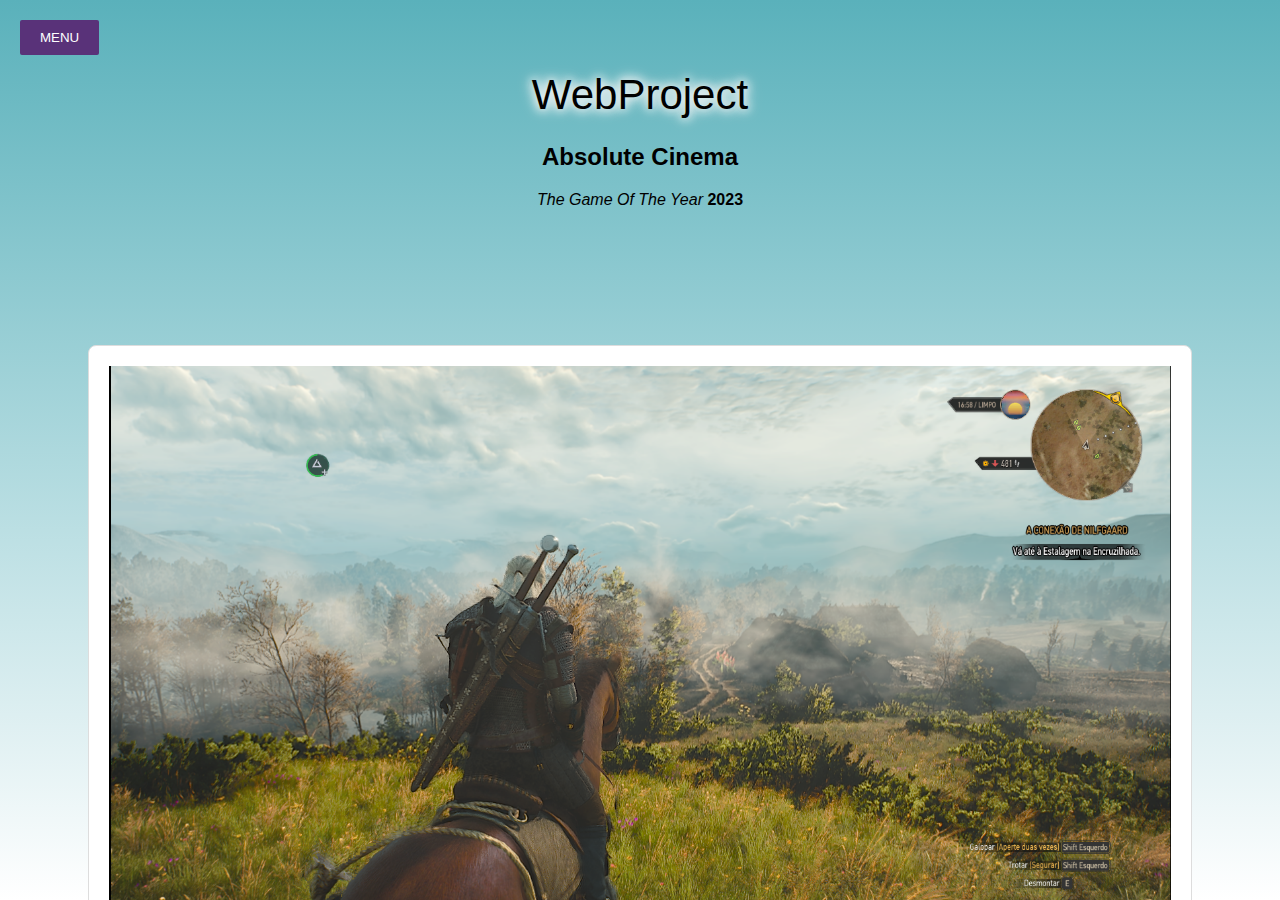
==== commit a446eb4f: "deixando ainda mais reponsivo" ====
--- a/HTML/index.html
+++ b/HTML/index.html
@@ -6,21 +6,19 @@
   <title>Document</title>
   <link rel="stylesheet" href="../CSS/index.css">
   <link rel="stylesheet" href="../CSS/teste.css">
-
 </head>
 <body>
-  <header></header>
-   <div id="st-container" class="st-container">
+  <div id="st-container" class="st-container">
     <!-- Sidebar -->
     <nav class="st-menu st-effect-12" id="menu-12">
       <h2 class="icon icon-stack">WebProject</h2>
       <ul>
         <li><a class="icon icon-data" href="index.html">HOME</a></li>
-        <li><a class="icon icon-location" href="pagina2.html">Imagens</a></a></li>
-        <li><a class="icon icon-study"href="pagina3.html">Sobre</a></li>
+        <li><a class="icon icon-location" href="pagina2.html">Imagens</a></li>
+        <li><a class="icon icon-study" href="pagina3.html">Sobre</a></li>
         <li><a class="icon icon-photo" href="#">Suporte</a></li>
         <li><a class="icon icon-wallet" href="#">Credits</a></li>
-        <li><a class="icon icon-wallet" href="#">Espaço Desenvolvedor</a></li>
+        <li><a class="icon icon-wallet" href="login.html">Espaço Desenvolvedor</a></li>
       </ul>
     </nav>
 
@@ -31,77 +29,81 @@
           <header class="codrops-header">
             <h1 class="titulo">WebProject</h1>
             <h2>Absolute Cinema</h2>
-            <p><i>The Game Of The Year</i> <b>2023</b></p> 
+            <p><i>The Game Of The Year</i> <b>2023</b></p>
           </header>
 
-          <button id="st-trigger-effects" data-effect="st-effect-12">Menu</button> <!-- Botão movido aqui -->
-          
+          <button id="st-trigger-effects" data-effect="st-effect-12">Menu</button>
+
           <div class="main clearfix">
-
-              <img src= "../imagens/imagem2.png" class="img">
-                <p>Para saber mais acesse o site oficial:<a href="https://www.thewitcher.com/us/pt-br/witcher3" 
-                    target="_blank" rel="nofollow">clicando aqui</a></p>
-                <hr>
-                <h3><i>O Porque Jogar?</i></h3>
-                <ol type = "I">
-                    <li>Pontos positivos:</li>
-                    <ul type =  "a">
-                        <li>História rica é envolvente</li>
-                        <li>Personagens bem desenvolvidos</li>
-                        <li>Jogabilidade variada e emocionante</li>
-                        <li>Gráficos impressionantes</li>
-                        <li>Mundo aberto enorme e detalhado</li>
-                        <li>Muitas missões secundárias para completar</li>
-                        <li>Alto nível de replayability</li> 
-                    </ul>
-                    <li>Pontos negativos:</li>
-                    <ul type="a">
-                        <li>O jogo e muito longo</li>
-                        <li>Sitema de combate meio desajeitado </li>
-                        <li>Mundo aberto muito grande e vazio</li>
-                    </ul>  
-                </ol>
-                <hr>
-                <h3>Conheça a trilha sonora:</h3>
-                <ol>
-                    <li>Gerald Of Rivia</li>
-                        <ul type = "a">
-                            <li><audio src="../audio/Geralt of Rivia.mp3" controls autoplay></audio></li>
-                        </ul>
-                        <br>
-                        <li>Aen Seidhe</li>
-                        <ul type = "a">
-                            <li><audio src="../audio/Aen Seidhe.mp3" controls autoplay></audio></li>
-                        </ul>
-                        <br>
-                        <li>Commanding The Furry</li>
-                        <ul type = "a">
-                            <li><audio src="../audio/Commanding The Fury.mp3" controls autoplay></audio></li>
-                        </li>
-                        
-                </ol>
-                <hr>
-                <table>
-                  <tr>
-                    <th>Nome</th>
-                    <th>idade</th>
-                    <th>Papel/th>
-                  </tr>
-                  <tr>
-                    <td>John Doe</td>
-                    <td>30</td>
-                    <td>Software Engineer</td>
-                  </tr>
-                  <tr>
-                    <td>Jane Doe</td>
-                    <td>25</td>
-                    <td>Marketing Manager</td>
-                  </tr>
-                </table>
-                <p><a href="pagina2.html">Proxima pagina</a></p>
-                <hr>
-                <p><a href="pagina3.html">PAGINA COM IMAGEM DE FUNDO</a></p>
-            
+            <div class="content-box">
+              <img src="../imagens/imagem2.png" class="img">
+              <p>Para saber mais acesse o site oficial: <a href="https://www.thewitcher.com/us/pt-br/witcher3" target="_blank" rel="nofollow">clicando aqui</a></p>
+            </div>
+            <hr>
+            <div class="content-box">
+              <h3><i>O Porque Jogar?</i></h3>
+              <ol type="I">
+                <li>Pontos positivos:</li>
+                <ul type="a">
+                  <li>História rica é envolvente</li>
+                  <li>Personagens bem desenvolvidos</li>
+                  <li>Jogabilidade variada e emocionante</li>
+                  <li>Gráficos impressionantes</li>
+                  <li>Mundo aberto enorme e detalhado</li>
+                  <li>Muitas missões secundárias para completar</li>
+                  <li>Alto nível de replayability</li>
+                </ul>
+                <li>Pontos negativos:</li>
+                <ul type="a">
+                  <li>O jogo é muito longo</li>
+                  <li>Sistema de combate meio desajeitado</li>
+                  <li>Mundo aberto muito grande e vazio</li>
+                </ul>
+              </ol>
+            </div>
+            <hr>
+            <div class="content-box">
+              <h3>Conheça a trilha sonora:</h3>
+              <ol>
+                <li>Gerald Of Rivia</li>
+                <ul type="a">
+                  <li><audio src="../audio/Geralt of Rivia.mp3" controls autoplay></audio></li>
+                </ul>
+                <br>
+                <li>Aen Seidhe</li>
+                <ul type="a">
+                  <li><audio src="../audio/Aen Seidhe.mp3" controls autoplay></audio></li>
+                </ul>
+                <br>
+                <li>Commanding The Fury</li>
+                <ul type="a">
+                  <li><audio src="../audio/Commanding The Fury.mp3" controls autoplay></audio></li>
+                </ul>
+              </ol>
+            </div>
+            <hr>
+            <div class="content-box">
+              <table>
+                <tr>
+                  <th>Nome</th>
+                  <th>Idade</th>
+                  <th>Papel</th>
+                </tr>
+                <tr>
+                  <td>John Doe</td>
+                  <td>30</td>
+                  <td>Software Engineer</td>
+                </tr>
+                <tr>
+                  <td>Jane Doe</td>
+                  <td>25</td>
+                  <td>Marketing Manager</td>
+                </tr>
+              </table>
+              <p><a href="pagina2.html">Próxima página</a></p>
+              <hr>
+              <p><a href="pagina3.html">PAGINA COM IMAGEM DE FUNDO</a></p>
+            </div>
           </div>
         </div>
       </div>
--- a/CSS/index.css
+++ b/CSS/index.css
@@ -1,114 +1,171 @@
 @charset "UTF-8";
 
-body {
-    background-image: linear-gradient(to bottom,#5AB1BB,white);
-    font-family: Arial, 'Helvetica Neue', Helvetica, sans-serif;
-}
-.titulo {
-    position: relative;
-    top: -30px; 
-    left: 80px;
-    text-shadow: 0px 0px 8px whitesmoke,
-    0px 0px 12px whitesmoke,
-    0px 0px 16px whitesmoke;
-    text-align: left;
-    margin-top: 100px;
-    font-size: 4rem;
-    
-}
-h1 {
-    
-    text-shadow: 0px 0px 8px #4E6766,
-    0px 0px 12px #4E6766,
-    0px 0px 16px #4E6766;
-    text-align: center;
-    margin-top: 100px;
-    font-size: 3rem;
-    
-}
-.nome-jogo {
-   
-    text-shadow: 0px 0px 8px #5AB1BB,
-    0px 0px 12px #5AB1BB,
-    0px 0px 16px #5AB1BB;
-    text-align: center;
-    margin-top: 100px;
-   
-    
-}
-p {
-    text-align: center;
-    margin-bottom: 40px;
-}
- a {
-    text-decoration: none;
-    color: black;
-    padding: 7px 20px;
-    border: 2px solid black;
-    border-radius: 5px;
-    display: block;
-    margin: 0 auto;
-}
-h2 {
-    text-align: center;
-    margin-top: 40px;
+html, body {
+  height: 100%;
+  margin: 0;
+  padding: 0;
+  background-image: linear-gradient(to bottom, #5AB1BB, white);
+  font-family: Arial, 'Helvetica Neue', Helvetica, sans-serif;
+  overflow: hidden; /* Remove a rolagem do corpo */
 }
 
-    
+#st-container {
+  display: flex;
+  flex-direction: column;
+  height: 100vh;
+}
+
+.st-menu {
+  background-color: #fff;
+  border-right: 1px solid #ddd;
+  flex: 0 0 auto;
+}
+
+.st-pusher {
+  display: flex;
+  flex: 1 1 auto;
+  overflow: hidden; /* Remove a rolagem do st-pusher */
+}
+
+.st-content {
+  display: flex;
+  flex-direction: column;
+  flex: 1 1 auto;
+  overflow: hidden; /* Remove a rolagem do st-content */
+}
+
+.st-content-inner {
+  flex: 1 1 auto;
+  padding: 20px;
+  overflow-y: auto; /* Apenas este elemento deve rolar */
+}
+
+.content-box {
+  margin: 20px 0;
+  padding: 20px;
+  border: 1px solid #ddd;
+  border-radius: 8px;
+  background-color: #fff;
+}
+
+.titulo {
+  text-shadow: 0px 0px 8px whitesmoke, 0px 0px 12px whitesmoke, 0px 0px 16px whitesmoke;
+  text-align: center;
+  margin-top: 20px;
+  font-size: 2.5rem;
+}
+
+h1 {
+  text-shadow: 0px 0px 8px #4E6766, 0px 0px 12px #4E6766, 0px 0px 16px #4E6766;
+  text-align: center;
+  font-size: 2rem;
+  margin: 10px 0;
+}
+
+.nome-jogo {
+  text-shadow: 0px 0px 8px #5AB1BB, 0px 0px 12px #5AB1BB, 0px 0px 16px #5AB1BB;
+  text-align: center;
+  margin-top: 100px;
+}
+
+p {
+  text-align: center;
+  margin-bottom: 20px;
+}
+
+a {
+  text-decoration: none;
+  color: black;
+  padding: 7px 20px;
+  border: 2px solid black;
+  border-radius: 5px;
+  display: block;
+  margin: 10px auto;
+}
+
+h2 {
+  text-align: center;
+  margin-top: 20px;
+}
 
 .img-container {
-    width: 100%; /* Garante que o contêiner da imagem ocupe toda a largura da página */
+  width: 100%;
 }
 
 img {
-    width: 70vw;
-    height: 60vh;
-    object-fit: cover;
-    margin: 0 auto; /* Margem superior e inferior de 20 pixels e centralizar horizontalmente */
+  width: 100%;
+  height: auto;
+  object-fit: cover;
+  margin: 0 auto;
 }
+
 video {
-    display: block;
-    margin: 0 auto;
+  display: block;
+  margin: 0 auto;
 }
+
 .carousel-arrow {
-    position: absolute;
-    top: 50%;
-    transform: translateY(-50%);
-    width: 40px;
-    height: 40px;
-    background-color: rgba(0, 0, 0, 0.5);
-    color: white;
-    border: none;
-    border-radius: 50%;
-    cursor: pointer;
+  position: absolute;
+  top: 50%;
+  transform: translateY(-50%);
+  width: 40px;
+  height: 40px;
+  background-color: rgba(0, 0, 0, 0.5);
+  color: white;
+  border: none;
+  border-radius: 50%;
+  cursor: pointer;
 }
 
 .carousel-arrow:focus {
-    outline: none;
+  outline: none;
 }
 
 .carousel-arrow-prev {
-    left: 20px;
+  left: 20px;
 }
 
 .carousel-arrow-next {
-    right: 20px;
+  right: 20px;
 }
+
 table {
-    border-collapse: collapse;
-    width: 100%;
+  border-collapse: collapse;
+  width: 100%;
+}
+
+th, td {
+  border: 1px solid #ddd;
+  padding: 10px;
+  text-align: left;
+}
+
+th {
+  background-color: #f0f0f0;
+}
+
+tr:nth-child(even) {
+  background-color: #f2f2f2;
+}
+
+@media (min-width: 768px) {
+  #st-container {
+    flex-direction: row;
   }
-  
-  th, td {
-    border: 1px solid #ddd;
-    padding: 10px;
-    text-align: left;
+
+  .st-menu {
+    flex: 0 0 250px;
   }
-  
-  th {
-    background-color: #f0f0f0;
+
+  .st-pusher {
+    flex: 1 1 auto;
   }
-  
-  tr:nth-child(even) {
-    background-color: #f2f2f2;
-  }+
+  .st-content {
+    flex: 1 1 auto;
+  }
+
+  .st-content-inner {
+    padding: 20px;
+  }
+}
